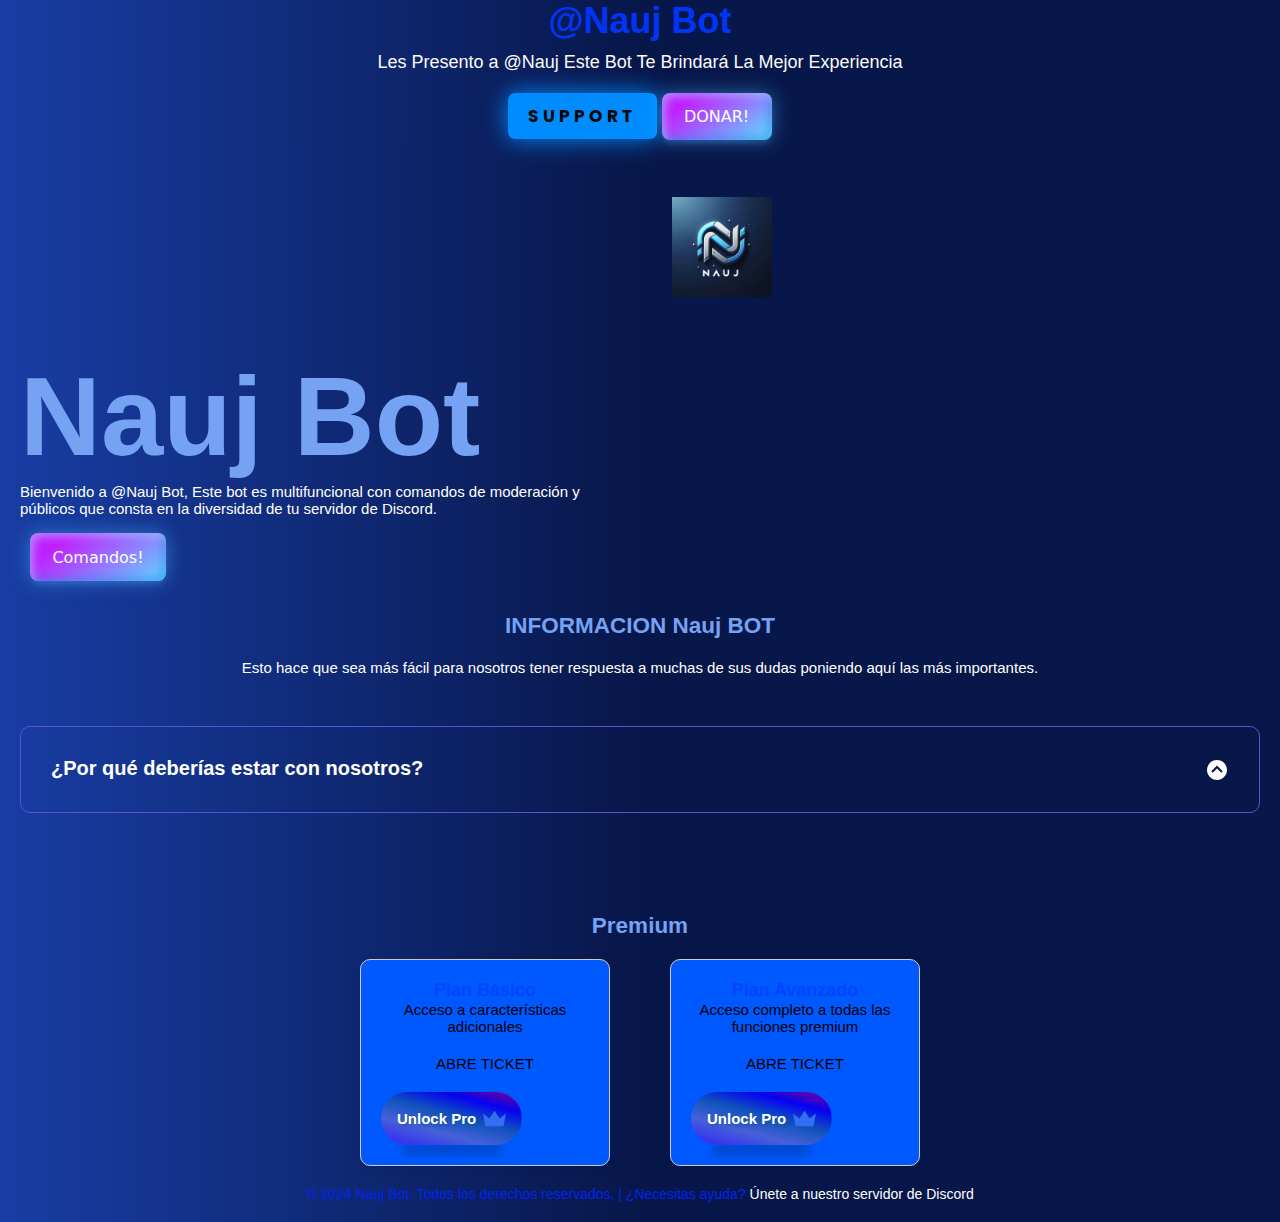
==== index.html @ e8edae22 "commit" ====
<!DOCTYPE html>
<html lang="en">
<head>
    <meta charset="UTF-8">
    <meta name="viewport" content="width=device-width, initial-scale=1.0">
    <img class="bot-image" src="https://cdn.discordapp.com/attachments/1206307375733022754/1234306136073834617/m_Nauj.png?ex=66362f6b&is=6634ddeb&hm=ac5b97fed97f56358a6853f7157d3fe33f40d7bfbd889aa537845b807b283cba&" alt="Nauj Bot">
    <link rel="stylesheet" href="style.css"> 
    <title>@Nauj Bot</title>
</head>
<body>
  
    <div class="container"> 
        <!-- Header -->
        <div class="header">
            <h1 class="bot-name">@Nauj Bot</h1>
            <p class="bot-description">Les Presento a @Nauj Este Bot Te Brindará La Mejor Experiencia</p>
            <button class="shadow__btn">
                <a href="https://discord.gg/wKWht8qajS" style="text-decoration: none; color: inherit;">Support</a>
            </button>
            <a class="btn-donate" href="https://www.paypal.me/juanechavarria219?">DONAR!</a>
            </button>
        </div>
        
        <!-- Home Section -->
        <section class="home container" id="home">
            <div class="swiper home-swiper">
                <div class="swiper-wrapper">
                    <section>
                        <div class="homecont grid">
                            <div class="homedata">
                                <h1 class="hometitle"><br /> <br />Nauj Bot</h1>
                                <p class="homedes">
                                    Bienvenido a @Nauj Bot, Este bot es multifuncional con comandos de moderación y públicos que consta en la diversidad de tu servidor de Discord.
                                </p>
                                <div class="homebut">
                                    <a href="comandos.html" class="btn-donate">Comandos!</a>
                                </div>
                            </div>
                            <div class="homegroup">
                                <img src="img/Nauj.png" alt="" class="homeimg" />
                            </div>
                        </div>
                    </section>
                </div>
            </div>
        </section>
        
        <!-- Questions Section -->
        <section class="questions container">
            <h2 class="subtitle">INFORMACION Nauj  BOT</h2>
            <p class="questions_paragraph">Esto hace que sea más fácil para nosotros tener respuesta a muchas de sus dudas poniendo aquí las más importantes.</p>
            <section class="questions_container">
                <article class="questions_padding">
                    <div class="questions_answer">
                        <h3 class="questions_title">¿Por qué deberías estar con nosotros?<span class="questions_arrow"><img src="./img/arrow.svg" class="questions_img"></span></h3>
                        <p class="questions_show">Podemos ayudarte en lo que pidas (si es programación), tenemos muchas personas en el servidor con las que puedes relacionarte y hacer tratos. </p>
                    </div>
                </article>
            </section>
        </section>
      </html>
<!-- Premium Section -->
<div class="premium-wrapper">
  <div class="premium-section">
      <h2>Premium</h2>
      <div class="plans">
          <div class="plan">
              <h3>Plan Básico</h3>
              <p>Acceso a características adicionales</p>
              <p>ABRE TICKET</p>
              <a href="https://www.patreon.com/NaujBot" class="button">
                Unlock Pro
                <svg xmlns="http://www.w3.org/2000/svg" viewBox="0 0 36 24">
                  <path d="m18 0 8 12 10-8-4 20H4L0 4l10 8 8-12z"></path>
                </svg>
              </a>
          </div>
          <div class="plan">
              <h3>Plan Avanzado</h3>
              <p>Acceso completo a todas las funciones premium</p>
              <p>ABRE TICKET</p>
              <a href="https://discord.com/channels/1225541497424707615/1225581672875950231" class="button">
                Unlock Pro
                <svg xmlns="http://www.w3.org/2000/svg" viewBox="0 0 36 24">
                  <path d="m18 0 8 12 10-8-4 20H4L0 4l10 8 8-12z"></path>
                </svg>
              </a>
          </div>

          </div>
      </div>
  </div>
</div>

        
        <!-- Footer -->
        <div class="footer">
            <p>&copy; 2024 Nauj Bot. Todos los derechos reservados. | ¿Necesitas ayuda? <a href="https://discord.gg/wKWht8qajS">Únete a nuestro servidor de Discord</a></p>
        </div>
    </div>

    <!-- JavaScript -->
    <script src="./js/embed.js"></script>
    <script src="./js/main.js"></script>
    <script src="./js/menu.js"></script>
    <script src="./js/questions.js"></script>
    <script src="./js/script.js"></script>
    <script src="./js/scrollreveal.min.js"></script>
    <script src="./js/slider.js" defer></script>
    <script src="./js/swiper-bundle.min.js" defer></script>
</body>
</html>
---- style.css ----
@import url("https://fonts.googleapis.com/css2?family=Poppins:wght@400;500;600;900&display=swap");

/*base*/
* {
  box-sizing: border-box;
  padding: 0;
  margin: 0;
}

html {
  scroll-behavior: smooth;
}

body {
  margin: 3.5rem 0 0 0;
  font-family: "Poppins", sans-serif;
  font-size: 0.938rem;
  background: linear-gradient(90deg, #183da4 0%, #08174a 50%);
  color: #fff;
}

h1,
h2,
h3,
h4 {
  color: #fff;
  font-weight: 600;
}

ul {
  list-style: none;
}

a {
  text-decoration: none;
}

img {
  max-width: 100%;
  height: auto;
}

button,
input {
  border: none;
  outline: none;
}

button {
  cursor: pointer;
  font-family: "Poppins", sans-serif;
  font-size: 0.938rem;
}

/*reutilisabes*/
.section {
  padding: 4.5rem 0 2rem;
}

.sectiontitle {
  font-size: 2.25rem !important;
  margin-bottom: 2rem;
  text-align: center;
}

.grid {
  display: grid;
}

.main {
  overflow: hidden;
}

/*header*/

.header {
  width: 100%;
  background: linear-gradient(90deg, #183da4 0%, #08174a 50%);
  position: fixed;
  top: 0;
  left: 0;
  z-index: 100;
}

.nav {
  height: 3.5rem;
  display: flex;
  justify-content: space-between;
  align-items: center;
}

.navL {
  display: flex;
  align-items: center;
  column-gap: 0.5rem;
  font-weight: 500;
}

.navL-img {
  width: 1.25rem;
}

.navLink,
.navL,
.navToggle,
.navclose {
  color: #fff;
}

.navToggle {
  font-size: 1.25rem;
  cursor: pointer;
}

@media (max-width: 767px) {
  .navM {
    position: fixed;
    width: 100%;
    background: #000c32;
    top: -150%;
    left: 0;
    padding: 3.5rem 0;
    transition: 0.4s;
    z-index: 100;
    border-radius: 0 0 1.5rem 1.5rem;
  }
}

.navclose {
  font-size: 1.8rem;
  position: absolute;
  top: 0.5rem;
  right: 0.7rem;
  cursor: pointer;
}

.navList {
  display: flex;
  flex-direction: column;
  align-items: center;
  row-gap: 1.5rem;
}

.navLink {
  text-transform: uppercase;
  font-weight: 900;
  transition: 0.4s;
}

.navLink:hover {
  color: #fff;
}

/* Show menu */
.show-menu {
  top: 0;
}

/* Change background header */
.scroll-header {
  background: #000c32;
}

/* Active link */
.active-link {
  position: relative;
}

.active-link::before {
  content: "";
  position: absolute;
  bottom: -0.75rem;
  left: 45%;
  width: 5px;
  height: 5px;
  background-color: #fff;
  border-radius: 50%;
}

/*HOME*/
.homecont {
  row-gap: 1rem;
}

.homegroup {
  display: grid;
  position: relative;
  padding-top: 2rem;
}
/*------------------------------------------------------------------------------------------------------------------*/
/* TITULO DE HOME */
.hometitle {
  font-size: 7rem;
  font-weight: 900;
  line-height: 90%;
  margin-bottom: 1rem;
}

.homedes {
  margin-bottom: 1rem;
}

.homebut {
  display: flex;
}

.homebut a {
  margin-left: 10px;
}

.swiper-pagination {
  position: initial;
  margin-top: 1rem;
}

.swiper-pagination-bullet {
  width: 5px;
  height: 5px;
  background-color: #fff;
  opacity: 1;
}

.swiper-pagination-horizontal.swiper-pagination-bullets
  .swiper-pagination-bullet {
  margin: 0 0.5rem;
}

.swiper-pagination-bullet-active {
  width: 1.5rem;
  height: 5px;
  border-radius: 0.5rem;
}

/*------------------------------------------------------------------------------------------------------------------*/

/*
███████╗ ██████╗  ██████╗ ████████╗███████╗██████╗ 
██╔════╝██╔═══██╗██╔═══██╗╚══██╔══╝██╔════╝██╔══██╗
█████╗  ██║   ██║██║   ██║   ██║   █████╗  ██████╔╝
██╔══╝  ██║   ██║██║   ██║   ██║   ██╔══╝  ██╔══██╗
██║     ╚██████╔╝╚██████╔╝   ██║   ███████╗██║  ██║
╚═╝      ╚═════╝  ╚═════╝    ╚═╝   ╚══════╝╚═╝  ╚═╝
                                                   
*/

.footer {
  position: relative;
  overflow: hidden;
}

.footercontainer {
  row-gap: 2rem;
}

.footerL {
  display: flex;
  align-items: center;
  column-gap: 0.5rem;
  margin-bottom: 1rem;
  font-weight: 500;
  color: #fff;
}

.footerL-img {
  width: 20px;
}

.footerdescription {
  margin-bottom: 2.5rem;
}

.footersocial {
  display: flex;
  column-gap: 0.75rem;
}

.footersocial-link {
  display: flex;
  text-align: center;
  column-gap: 0.75rem;
  display: inline-flex;
  background: #000c32;
  padding: 0.25rem;
  border-radius: 0.25rem;
  color: #fff;
  font-size: 1rem;
}

.footerimg {
  display: flex;
  text-align: center;
  column-gap: 0.7rem;
  display: inline-flex;
  background: #000c32;
  padding: 0.2rem;
  border-radius: 0.2rem;
  color: #fff;
  font-size: 1rem;
}

.footersocial-link:hover {
  background: #0557fc;
}

.footertitle {
  font-size: 1rem;
  margin-bottom: 1rem;
}

.footerlinks {
  display: grid;
  row-gap: 0.35rem;
}

.footerlink {
  font-size: 0.813rem;
  color: #fff;
  transition: 0.3s;
}

.footerlink:hover {
  color: #fff;
}

.footercopy {
  display: block;
  text-align: center;
  font-size: 0.75rem;
  margin-top: 4.5rem;
}

/*
███████╗ ██████╗██████╗  ██████╗ ██╗     ██╗         ██╗   ██╗██████╗ 
██╔════╝██╔════╝██╔══██╗██╔═══██╗██║     ██║         ██║   ██║██╔══██╗
███████╗██║     ██████╔╝██║   ██║██║     ██║         ██║   ██║██████╔╝
╚════██║██║     ██╔══██╗██║   ██║██║     ██║         ██║   ██║██╔═══╝ 
███████║╚██████╗██║  ██║╚██████╔╝███████╗███████╗    ╚██████╔╝██║     
╚══════╝ ╚═════╝╚═╝  ╚═╝ ╚═════╝ ╚══════╝╚══════╝     ╚═════╝ ╚═╝     
                                                                      
 */
.scrollup {
  position: fixed;
  background: #000c32;
  right: 1rem;
  bottom: -20%;
  display: inline-flex;
  padding: 0.3rem;
  border-radius: 0.25rem;
  z-index: 10;
  opacity: 0.8;
  transition: 0.4s;
}

.scrollupicon {
  font-size: 1.25rem;
  color: #fff;
}

.scrollup:hover {
  background: #000c32;
  opacity: 1;
}
/*------------------------------------------------------------------------------------------------------------------*/
/** 
████████╗███████╗███████╗████████╗██╗███╗   ███╗ ██████╗ ███╗   ██╗██╗   ██╗
╚══██╔══╝██╔════╝██╔════╝╚══██╔══╝██║████╗ ████║██╔═══██╗████╗  ██║╚██╗ ██╔╝
   ██║   █████╗  ███████╗   ██║   ██║██╔████╔██║██║   ██║██╔██╗ ██║ ╚████╔╝ 
   ██║   ██╔══╝  ╚════██║   ██║   ██║██║╚██╔╝██║██║   ██║██║╚██╗██║  ╚██╔╝  
   ██║   ███████╗███████║   ██║   ██║██║ ╚═╝ ██║╚██████╔╝██║ ╚████║   ██║   
   ╚═╝   ╚══════╝╚══════╝   ╚═╝   ╚═╝╚═╝     ╚═╝ ╚═════╝ ╚═╝  ╚═══╝   ╚═╝   
                                                                            
 **/

.testimony {
  gap: 5em;
  background: #183da4;
}

.testimony_container {
  display: grid;
  grid-template-columns: 50px 1fr 50px;
  gap: 1em;
  align-items: center;
}

.testimony_body {
  display: grid;
  grid-template-columns: 1fr max-content;
  justify-content: space-between;
  align-items: center;
  gap: 2em;
  grid-column: 2/3;
  grid-row: 1/2;
  opacity: 0;
  pointer-events: none;
}

.testimony_body--show {
  pointer-events: unset;
  opacity: 1;
  transition: opacity 1.5s ease-in-out;
}

.testimony_img {
  width: 250px;
  height: 250px;
  border-radius: 50%;
  object-fit: cover;
  object-position: 50% 30%;
}

.testimony_texts {
  max-width: 700px;
}

.testimony_course {
  background-color: royalblue;
  color: #fff;
  display: inline-block;
  padding: 5px;
}

.testimony_arrow {
  width: 90%;
  cursor: pointer;
}
/*------------------------------------------------------------------------------------------------------------------*/
/** 
 ██████╗ ██╗   ██╗███████╗███████╗████████╗██╗ ██████╗ ███╗   ██╗███████╗
██╔═══██╗██║   ██║██╔════╝██╔════╝╚══██╔══╝██║██╔═══██╗████╗  ██║██╔════╝
██║   ██║██║   ██║█████╗  ███████╗   ██║   ██║██║   ██║██╔██╗ ██║███████╗
██║▄▄ ██║██║   ██║██╔══╝  ╚════██║   ██║   ██║██║   ██║██║╚██╗██║╚════██║
╚██████╔╝╚██████╔╝███████╗███████║   ██║   ██║╚██████╔╝██║ ╚████║███████║
 ╚══▀▀═╝  ╚═════╝ ╚══════╝╚══════╝   ╚═╝   ╚═╝ ╚═════╝ ╚═╝  ╚═══╝╚══════╝
                                                                         
 **/

.questions {
  text-align: center;
}

.questions_container {
  display: grid;
  gap: 2em;
  padding-top: 50px;
  padding-bottom: 100px;
}

.questions_padding {
  padding: 0;
  transition: padding 0.3s;
  border: 1px solid #5454d4;
  border-radius: 10px;
}

.questions_padding--add {
  padding-bottom: 30px;
}

.questions_answer {
  padding: 0 30px 0;
  overflow: hidden;
}

.questions_title {
  display: flex;
  font-size: 20px;
  padding: 30px 0 30px;
  cursor: pointer;
  color: var(--color-title);
  justify-content: space-between;
}

.questions_arrow {
  border-radius: 50%;
  background-color: var(--color-title);
  width: 25px;
  height: 25px;
  display: flex;
  justify-content: center;
  align-items: center;
  align-self: flex-end;
  margin-left: 10px;
  transition: transform 0.3s;
}

.questions_arrow--rotate {
  transform: rotate(180deg);
}

.questions_show {
  text-align: left;
  height: 0;
  transition: height 0.3s;
}

.question_img {
  display: block;
}

.questions_copy {
  width: 60%;
  margin: 0 auto;
  margin-bottom: 30px;
}

/* Show Scroll Up*/
.show-scroll {
  bottom: 3rem;
}

/*scroll bar*/
::-webkit-scrollbar {
  width: 0.6rem;
  background: #413e3e;
}
::-webkit-scrollbar-thumb {
  background: #272525;
  border-radius: 0.5rem;
}
/*------------------------------------------------------------------------------------------------------------------*/
/* 
██████╗ ███████╗███████╗██████╗  ██████╗ ███╗   ██╗███████╗██╗██╗   ██╗███████╗
██╔══██╗██╔════╝██╔════╝██╔══██╗██╔═══██╗████╗  ██║██╔════╝██║██║   ██║██╔════╝
██████╔╝█████╗  ███████╗██████╔╝██║   ██║██╔██╗ ██║███████╗██║██║   ██║█████╗  
██╔══██╗██╔══╝  ╚════██║██╔═══╝ ██║   ██║██║╚██╗██║╚════██║██║╚██╗ ██╔╝██╔══╝  
██║  ██║███████╗███████║██║     ╚██████╔╝██║ ╚████║███████║██║ ╚████╔╝ ███████╗
╚═╝  ╚═╝╚══════╝╚══════╝╚═╝      ╚═════╝ ╚═╝  ╚═══╝╚══════╝╚═╝  ╚═══╝  ╚══════╝
                                                                               
*/

@media (max-width: 320px) {
  .container {
    margin-left: 1rem;
    margin-right: 1rem;
  }

  .homeimg {
    height: 200px;
  }
  .homebut {
    flex-direction: column;
    width: max-content;
    row-gap: 1rem;
  }
  .categorycontainer,
  .productcontainer {
    grid-template-columns: 0.8fr;
    justify-content: center;
  }
}

@media (min-width: 767px) {
  body {
    margin: 0;
  }
}

.homecont {
  padding: 8rem 0 2rem;
  grid-template-columns: repeat(2, 1fr);
  gap: 4rem;
}
.homeimg {
  height: 100px;
}

.swiper-pagination {
  margin-top: 2rem;
}

.categorycontainer {
  grid-template-columns: repeat(3, 200px);
  justify-content: center;
}
.aboutcontainer {
  grid-template-columns: repeat(2, 1fr);
  align-items: center;
}
.abouttitle,
.aboutdata {
  text-align: initial;
}
.aboutimg {
  width: 250px;
}

/*------------------------------------------------------------------------------------------------------------------*/

/* 
 ██████╗██╗   ██╗███████╗██████╗ ██████╗  ██████╗     ██████╗ ███████╗    ██╗      █████╗     ██████╗  █████╗  ██████╗ ██╗███╗   ██╗ █████╗     ██████╗ 
██╔════╝██║   ██║██╔════╝██╔══██╗██╔══██╗██╔═══██╗    ██╔══██╗██╔════╝    ██║     ██╔══██╗    ██╔══██╗██╔══██╗██╔════╝ ██║████╗  ██║██╔══██╗    ╚════██╗
██║     ██║   ██║█████╗  ██████╔╝██████╔╝██║   ██║    ██║  ██║█████╗      ██║     ███████║    ██████╔╝███████║██║  ███╗██║██╔██╗ ██║███████║     █████╔╝
██║     ██║   ██║██╔══╝  ██╔══██╗██╔═══╝ ██║   ██║    ██║  ██║██╔══╝      ██║     ██╔══██║    ██╔═══╝ ██╔══██║██║   ██║██║██║╚██╗██║██╔══██║    ██╔═══╝ 
╚██████╗╚██████╔╝███████╗██║  ██║██║     ╚██████╔╝    ██████╔╝███████╗    ███████╗██║  ██║    ██║     ██║  ██║╚██████╔╝██║██║ ╚████║██║  ██║    ███████╗
 ╚═════╝ ╚═════╝ ╚══════╝╚═╝  ╚═╝╚═╝      ╚═════╝     ╚═════╝ ╚══════╝    ╚══════╝╚═╝  ╚═╝    ╚═╝     ╚═╝  ╚═╝ ╚═════╝ ╚═╝╚═╝  ╚═══╝╚═╝  ╚═╝    ╚══════╝
                                                                                                                                                        
 */
body {
  font-family: Arial, sans-serif;
  background-color: #7d83f5bd;
  margin: 0;
  padding: 0;
}

.header {
  text-align: center;
  margin-bottom: 10px;
}

.content {
  margin-top: 10px;
}

h1,
h2 {
  color: #76a2f3;
}

ul {
  list-style-type: none;
  padding: 0;
}

li {
  margin-bottom: 5px;
}

.footer {
  text-align: center;
  margin-top: 20px;
  color: rgb(255, 255, 255);
  font-size: 14px;
}

.footer a {
  color: #fffdfd;
  text-decoration: none;
}

.footer a:hover {
  text-decoration: underline;
}

/*------------------------------------------------------------------------------------------------------------------*/

/* 
███████╗██╗          ██████╗██╗   ██╗███████╗██████╗ ██████╗  ██████╗     ██████╗ ███████╗    ██╗      █████╗     ██████╗  █████╗  ██████╗ ██╗███╗   ██╗ █████╗ 
██╔════╝██║         ██╔════╝██║   ██║██╔════╝██╔══██╗██╔══██╗██╔═══██╗    ██╔══██╗██╔════╝    ██║     ██╔══██╗    ██╔══██╗██╔══██╗██╔════╝ ██║████╗  ██║██╔══██╗
█████╗  ██║         ██║     ██║   ██║█████╗  ██████╔╝██████╔╝██║   ██║    ██║  ██║█████╗      ██║     ███████║    ██████╔╝███████║██║  ███╗██║██╔██╗ ██║███████║
██╔══╝  ██║         ██║     ██║   ██║██╔══╝  ██╔══██╗██╔═══╝ ██║   ██║    ██║  ██║██╔══╝      ██║     ██╔══██║    ██╔═══╝ ██╔══██║██║   ██║██║██║╚██╗██║██╔══██║
███████╗███████╗    ╚██████╗╚██████╔╝███████╗██║  ██║██║     ╚██████╔╝    ██████╔╝███████╗    ███████╗██║  ██║    ██║     ██║  ██║╚██████╔╝██║██║ ╚████║██║  ██║
╚══════╝╚══════╝     ╚═════╝ ╚═════╝ ╚══════╝╚═╝  ╚═╝╚═╝      ╚═════╝     ╚═════╝ ╚══════╝    ╚══════╝╚═╝  ╚═╝    ╚═╝     ╚═╝  ╚═╝ ╚═════╝ ╚═╝╚═╝  ╚═══╝╚═╝  ╚═╝
                                                                                                                                                                
 */

body {
  font-family: Arial, sans-serif;
  background-color: #a39f9f;
  margin: 0;
  padding: 0;
}

.header {
  text-align: center;
  margin-bottom: 20px;
}
.bot-name {
  color: #0035f7;
  font-size: 36px;
  margin-bottom: 10px;
}
.bot-description {
  color: rgb(250, 250, 250);
  font-size: 18px;
  margin-bottom: 20px;
}
.bot-image {
  display: block;
  margin: 0 auto;
  border-radius: 50%;
  box-shadow: 0 4px 8px rgb(38, 0, 255);
}
.features {
  background-color: rgb(199, 221, 241);
  border-radius: 8px;
  padding: 20px;
  box-shadow: 0 4px 8px rgba(0, 0, 0, 0.1);
  margin-top: 20px;
}
.feature {
  margin-bottom: 10px;
}
.feature h3 {
  color: #0059ff;
  text-decoration: none;
  font-size: 20px;
  margin-bottom: 10px;
}
.feature p {
  color: rgb(2, 2, 2);
}

.footer {
  text-align: center;
  margin-top: 20px;
  color: rgb(0, 36, 240);
  font-size: 14px;
}
.footer a {
  color: #fffefe;
  text-decoration: none;
}
.footer a:hover {
  text-decoration: underline;
}

/*------------------------------------------------------------------------------------------------------------------*/

/* 
 ██████╗ ██████╗ ███████╗ █████╗ ███████╗    ██████╗ ███████╗    ██████╗  ██████╗ ████████╗ ██████╗ ███╗   ██╗███████╗███████╗
██╔════╝██╔═══██╗██╔════╝██╔══██╗██╔════╝    ██╔══██╗██╔════╝    ██╔══██╗██╔═══██╗╚══██╔══╝██╔═══██╗████╗  ██║██╔════╝██╔════╝
██║     ██║   ██║███████╗███████║███████╗    ██║  ██║█████╗      ██████╔╝██║   ██║   ██║   ██║   ██║██╔██╗ ██║█████╗  ███████╗
██║     ██║   ██║╚════██║██╔══██║╚════██║    ██║  ██║██╔══╝      ██╔══██╗██║   ██║   ██║   ██║   ██║██║╚██╗██║██╔══╝  ╚════██║
╚██████╗╚██████╔╝███████║██║  ██║███████║    ██████╔╝███████╗    ██████╔╝╚██████╔╝   ██║   ╚██████╔╝██║ ╚████║███████╗███████║
 ╚═════╝ ╚═════╝ ╚══════╝╚═╝  ╚═╝╚══════╝    ╚═════╝ ╚══════╝    ╚═════╝  ╚═════╝    ╚═╝    ╚═════╝ ╚═╝  ╚═══╝╚══════╝╚══════╝
                                                                                                                              
 */
.shadow__btn {
  background-color: #0059ff;
  color: rgb(255, 255, 255);
  border: none;
  padding: 10px 20px;
  font-size: 16px;
  cursor: pointer;
  border-radius: 5px;
  transition: background-color 0.3s ease;
}
.shadow__btn:hover {
  background-color: #76a2f3;
}

.shadow__btn {
  padding: 10px 20px;
  border: none;
  font-size: 17px;
  color: rgb(7, 7, 7);
  border-radius: 7px;
  letter-spacing: 4px;
  font-weight: 700;
  text-transform: uppercase;
  transition: 0.5s;
  transition-property: box-shadow;
}

.shadow__btn {
  background: rgb(0, 140, 255);
  box-shadow: 0 0 25px rgb(0, 140, 255);
}

.shadow__btn:hover {
  box-shadow: 0 0 5px rgb(0, 140, 255), 0 0 25px rgb(0, 140, 255),
    0 0 50px rgb(0, 140, 255), 0 0 100px rgb(0, 140, 255);
}

.gg-pentagon-right {
  box-sizing: border-box;
  position: relative;
  display: block;
  transform: scale(var(--ggs, 1));
  width: 10px;
  height: 8px;
}

.gg-pentagon-right:before {
  height: 51%;
}

.gg-pentagon-right:after,
.gg-pentagon-right:before {
  content: " ";
  position: absolute;
  left: 0;
  width: 100%;
}

.gg-pentagon-right:before {
  top: -2px;
  border-top: 2px solid;
  border-right: 2px solid;
  border-left: 2px solid;
  transform: skewX(30deg);
}

.gg-pentagon-right:after {
  bottom: -2px;
  height: 50%;
  border-right: 2px solid;
  border-bottom: 2px solid;
  border-left: 2px solid;
  transform: skewX(-30deg);
}
.gg-bolt {
  box-sizing: border-box;
  position: relative;
  display: block;
  transform: scale(var(--ggs, 1));
  width: 6px;
  height: 21px;
}
.gg-bolt::after,
.gg-bolt::before {
  content: "";
  display: block;
  box-sizing: border-box;
  position: absolute;
  width: 0;
  height: 0;
  border-left: 3px solid transparent;
  border-right: 3px solid transparent;
  transform: rotate(30deg);
}
.gg-bolt::before {
  border-bottom: 12px solid;
  left: 0;
  top: 0;
}
.gg-bolt::after {
  border-top: 12px solid;
  right: 0;
  bottom: 0;
}

/* 
 ██████╗ ██████╗ ███████╗ █████╗ ███████╗    ███████╗██╗  ██╗████████╗██████╗  █████╗ ███████╗
██╔════╝██╔═══██╗██╔════╝██╔══██╗██╔════╝    ██╔════╝╚██╗██╔╝╚══██╔══╝██╔══██╗██╔══██╗██╔════╝
██║     ██║   ██║███████╗███████║███████╗    █████╗   ╚███╔╝    ██║   ██████╔╝███████║███████╗
██║     ██║   ██║╚════██║██╔══██║╚════██║    ██╔══╝   ██╔██╗    ██║   ██╔══██╗██╔══██║╚════██║
╚██████╗╚██████╔╝███████║██║  ██║███████║    ███████╗██╔╝ ██╗   ██║   ██║  ██║██║  ██║███████║
 ╚═════╝ ╚═════╝ ╚══════╝╚═╝  ╚═╝╚══════╝    ╚══════╝╚═╝  ╚═╝   ╚═╝   ╚═╝  ╚═╝╚═╝  ╚═╝╚══════╝
                                                                                              
 */

button:hover .button_top {
  /* Pull the button upwards when hovered */
  transform: translateY(-0.33em);
}

button:active .button_top {
  /* Push the button downwards when pressed */
  transform: translateY(0);
}

/* 
██████╗  ██████╗ ████████╗ ██████╗ ███╗   ██╗    ██████╗ ███████╗    ██████╗  ██████╗ ███╗   ██╗ █████╗ ██████╗ 
██╔══██╗██╔═══██╗╚══██╔══╝██╔═══██╗████╗  ██║    ██╔══██╗██╔════╝    ██╔══██╗██╔═══██╗████╗  ██║██╔══██╗██╔══██╗
██████╔╝██║   ██║   ██║   ██║   ██║██╔██╗ ██║    ██║  ██║█████╗      ██║  ██║██║   ██║██╔██╗ ██║███████║██████╔╝
██╔══██╗██║   ██║   ██║   ██║   ██║██║╚██╗██║    ██║  ██║██╔══╝      ██║  ██║██║   ██║██║╚██╗██║██╔══██║██╔══██╗
██████╔╝╚██████╔╝   ██║   ╚██████╔╝██║ ╚████║    ██████╔╝███████╗    ██████╔╝╚██████╔╝██║ ╚████║██║  ██║██║  ██║
╚═════╝  ╚═════╝    ╚═╝    ╚═════╝ ╚═╝  ╚═══╝    ╚═════╝ ╚══════╝    ╚═════╝  ╚═════╝ ╚═╝  ╚═══╝╚═╝  ╚═╝╚═╝  ╚═╝
                                                                                                                
 */

.btn-donate {
  --clr-font-main: hsla(0 0% 20% / 100);
  --btn-bg-1: hsla(194 100% 69% / 1);
  --btn-bg-2: rgb(192, 31, 255);
  --btn-bg-color: hsla(360 100% 100% / 1);
  --radii: 0.5em;
  cursor: pointer;
  padding: 0.9em 1.4em;
  min-width: 120px;
  min-height: 44px;
  font-size: var(--size, 1rem);
  font-family: "Segoe UI", system-ui, sans-serif;
  font-weight: 500;
  transition: 0.8s;
  background-size: 280% auto;
  background-image: linear-gradient(
    325deg,
    var(--btn-bg-2) 0%,
    var(--btn-bg-1) 55%,
    var(--btn-bg-2) 90%
  );
  border: none;
  border-radius: var(--radii);
  color: var(--btn-bg-color);
  box-shadow: 0px 0px 20px rgba(71, 184, 255, 0.5),
    0px 5px 5px -1px rgba(58, 125, 233, 0.25),
    inset 4px 4px 8px rgba(175, 230, 255, 0.5),
    inset -4px -4px 8px rgba(19, 95, 216, 0.35);
}

.btn-donate:hover {
  background-position: right top;
}

.btn-donate:is(:focus, :focus-visible, :active) {
  outline: none;
  box-shadow: 0 0 0 3px var(--btn-bg-color), 0 0 0 6px var(--btn-bg-2);
}

@media (prefers-reduced-motion: reduce) {
  .btn-donate {
    transition: linear;
  }
}

/***********************
*   
██████╗ ██████╗ ███████╗███╗   ███╗██╗██╗   ██╗███╗   ███╗    ███████╗███████╗ ██████╗████████╗██╗ ██████╗ ███╗   ██╗
██╔══██╗██╔══██╗██╔════╝████╗ ████║██║██║   ██║████╗ ████║    ██╔════╝██╔════╝██╔════╝╚══██╔══╝██║██╔═══██╗████╗  ██║
██████╔╝██████╔╝█████╗  ██╔████╔██║██║██║   ██║██╔████╔██║    ███████╗█████╗  ██║        ██║   ██║██║   ██║██╔██╗ ██║
██╔═══╝ ██╔══██╗██╔══╝  ██║╚██╔╝██║██║██║   ██║██║╚██╔╝██║    ╚════██║██╔══╝  ██║        ██║   ██║██║   ██║██║╚██╗██║
██║     ██║  ██║███████╗██║ ╚═╝ ██║██║╚██████╔╝██║ ╚═╝ ██║    ███████║███████╗╚██████╗   ██║   ██║╚██████╔╝██║ ╚████║
╚═╝     ╚═╝  ╚═╝╚══════╝╚═╝     ╚═╝╚═╝ ╚═════╝ ╚═╝     ╚═╝    ╚══════╝╚══════╝ ╚═════╝   ╚═╝   ╚═╝ ╚═════╝ ╚═╝  ╚═══╝
                                                                                                                     
    *
***********************/

.premium-section {
  text-align: center;
}

.plans {
  display: flex;
  justify-content: center;
  gap: 20px;
  margin-top: 20px;
}

.plan {
  border: 1px solid #ccc;
  margin: 0 20px; /* Espacio horizontal entre los planes */
  text-align: center; /* Alinea el contenido de los planes al centro */
  border-radius: 10px;
  padding: 20px;
  width: 250px;
  background-color: #0059ff;
  box-shadow: 0px 2px 10px rgba(0, 0, 0, 0.1);
  transition: transform 0.3s ease;
}

.plan:hover {
  transform: translateY(-5px);
}

.plan h3 {
  font-size: 1.2em;
  color: rgb(0, 68, 255);
}

.plan p {
  color: rgb(0, 0, 0);
  margin-bottom: 20px;
}

.subscribe-btn {
  background-color: #4caf50;
  color: white;
  padding: 10px 20px;
  border: none;
  border-radius: 5px;
  cursor: pointer;
  transition: background-color 0.3s ease, color 0.3s ease; /* Agregamos transición para el color del botón */
}

.subscribe-btn:hover {
  background-color: #45a049;
}

/* Estilos para resaltar el plan seleccionado */
.plan.selected {
  background-color: #007bff; /* Cambia el color de fondo */
  box-shadow: 0px 5px 15px rgba(0, 123, 255, 0.3); /* Añade una sombra más pronunciada */
}

.plan.selected h3 {
  color: #fff; /* Cambia el color del texto */
}

.plan.selected p {
  color: #f0f0f0; /* Cambia el color del texto */
}

.plan.selected .subscribe-btn {
  background-color: #0056b3; /* Cambia el color del botón */
  border: 1px solid #f0f0f0; /* Añade un borde blanco */
  color: #fff; /* Cambia el color del texto */
}

/*------------------------------------------------------------------------------------------------------------------*/

/* 
 ██████╗ ████████╗██████╗  ██████╗ ███████╗
██╔═══██╗╚══██╔══╝██╔══██╗██╔═══██╗██╔════╝
██║   ██║   ██║   ██████╔╝██║   ██║███████╗
██║   ██║   ██║   ██╔══██╗██║   ██║╚════██║
╚██████╔╝   ██║   ██║  ██║╚██████╔╝███████║
 ╚═════╝    ╚═╝   ╚═╝  ╚═╝ ╚═════╝ ╚══════╝
                                           
 */

.reward-btn {
  width: 120px;
  height: 40px;
  background-color: #101218;
  display: flex;
  align-items: center;
  justify-content: center;
  border: none;
  border-radius: 8px;
  cursor: pointer;
  transition: all 0.3s;
}
.IconContainer {
  width: 40px;
  height: 40px;
  display: flex;
  flex-direction: column;
  align-items: center;
  justify-content: center;
  position: relative;
}
.IconContainer svg {
  width: 40%;
  z-index: 3;
}
.box-top {
  transition: all 0.3s;
}
.text {
  width: 70px;
  height: 100%;
  font-size: 13px;
  color: #6a8ef6;
  display: flex;
  align-items: center;
  justify-content: flex-start;
  font-weight: 600;
}
.reward-btn:hover .IconContainer .box-top {
  transform: translateY(-5px);
}
.reward-btn:hover {
  background-color: #202531;
}
.reward-btn:hover .coin {
  transform: translateY(-5px);
  transition-delay: 0.2s;
}
.coin {
  width: 25%;
  height: 25%;
  background-color: #e4d61a;
  position: absolute;
  border-radius: 50%;
  transition: all 0.3s;
  z-index: 1;
  border: 2px solid #ffe956;
  margin-top: 4px;
}

#navbody {
  width: 100px;
  height: 60px;
  background-color: rgb(0, 68, 255);
  border-radius: 40px;
  box-shadow: 0px 10px 15px rgba(0, 0, 0, 0.041);
  align-items: center;
  justify-content: center;
  display: flex;
}

.ul {
  list-style: none;
  width: 100%;
  background-color: transparent;
  display: flex;
  justify-content: space-between;
  margin-top: 5px;
}

.ul .li {
  display: inline-block;
}

.radio {
  display: none;
}

.svg {
  width: 70px;
  height: 70px;
  opacity: 80%;
  cursor: pointer;
  padding: 13px 20px;
  transition: 0.2s;
}

.ul .li .svg:hover {
  transition: 0.1s;
  color: rgb(5, 5, 5);
  position: relative;
  margin-top: -4px;
  opacity: 100%;
}

.radio:checked + label .li .svg {
  color: rgb(235, 40, 176);
  fill-rule: evenodd;
}

/*------------------------------------------------------------------------------------------------------------------*/

/* 
██╗   ██╗███╗   ██╗██╗      ██████╗  ██████╗██╗  ██╗    ██████╗ ██████╗  ██████╗     ██████╗  ██████╗ ████████╗ ██████╗ ███╗   ██╗
██║   ██║████╗  ██║██║     ██╔═══██╗██╔════╝██║ ██╔╝    ██╔══██╗██╔══██╗██╔═══██╗    ██╔══██╗██╔═══██╗╚══██╔══╝██╔═══██╗████╗  ██║
██║   ██║██╔██╗ ██║██║     ██║   ██║██║     █████╔╝     ██████╔╝██████╔╝██║   ██║    ██████╔╝██║   ██║   ██║   ██║   ██║██╔██╗ ██║
██║   ██║██║╚██╗██║██║     ██║   ██║██║     ██╔═██╗     ██╔═══╝ ██╔══██╗██║   ██║    ██╔══██╗██║   ██║   ██║   ██║   ██║██║╚██╗██║
╚██████╔╝██║ ╚████║███████╗╚██████╔╝╚██████╗██║  ██╗    ██║     ██║  ██║╚██████╔╝    ██████╔╝╚██████╔╝   ██║   ╚██████╔╝██║ ╚████║
 ╚═════╝ ╚═╝  ╚═══╝╚══════╝ ╚═════╝  ╚═════╝╚═╝  ╚═╝    ╚═╝     ╚═╝  ╚═╝ ╚═════╝     ╚═════╝  ╚═════╝    ╚═╝    ╚═════╝ ╚═╝  ╚═══╝
                                                                                                                                  
*/
.button {
  width: fit-content;
  display: flex;
  align-items: left; /* Alinea los elementos verticalmente */
  justify-content: left;
  padding: 1.2em 1rem;
  cursor: pointer;
  gap: 0.4rem;
  font-weight: bold;
  border-radius: 30px;
  text-shadow: 2px 2px 3px rgba(0, 82, 136, 0.5);
  background: linear-gradient(
      15deg,
      #5f9fe9,
      #31acff,
      #3f70cc,
      #3d88de,
      #3633f0,
      #4661d8,
      #1351afd2,
      #0602f1,
      #880088
    )
    no-repeat;
  background-size: 300%;
  color: #fff;
  border: none;
  background-position: right center;
  box-shadow: 0 30px 10px -20px rgba(0, 0, 0, 0.2);
  transition: background 0.3s ease;
}

.button:hover {
  background-size: 320%;
  background-position: left center;
}

.button:hover svg {
  fill: #fff;
}

.button svg {
  width: 23px;
  fill: #336ff0;
  transition: 0.3s ease;
}

/*------------------------------------------------------------------------------------------------------------------*/

/* 
███╗   ██╗ ██████╗      █████╗ ██╗     ██╗      ██████╗ ██╗    ██╗███████╗██████╗ 
████╗  ██║██╔═══██╗    ██╔══██╗██║     ██║     ██╔═══██╗██║    ██║██╔════╝██╔══██╗
██╔██╗ ██║██║   ██║    ███████║██║     ██║     ██║   ██║██║ █╗ ██║█████╗  ██║  ██║
██║╚██╗██║██║   ██║    ██╔══██║██║     ██║     ██║   ██║██║███╗██║██╔══╝  ██║  ██║
██║ ╚████║╚██████╔╝    ██║  ██║███████╗███████╗╚██████╔╝╚███╔███╔╝███████╗██████╔╝
╚═╝  ╚═══╝ ╚═════╝     ╚═╝  ╚═╝╚══════╝╚══════╝ ╚═════╝  ╚══╝╚══╝ ╚══════╝╚═════╝ 
                                                                                  
 */
.button-allow {
  position: relative;
  display: flex;
  align-items: center;
  justify-content: center;
  gap: 5px;
  padding: 15px 20px;
  background-color: #212121;
  border: none;
  font: inherit;
  color: #e8e8e8;
  font-size: 20px;
  font-weight: 600;
  border-radius: 50px;
  cursor: not-allowed;
  overflow: hidden;
  transition: all 0.3s ease cubic-bezier(0.23, 1, 0.32, 1);
}

.button-allow span {
  position: relative;
  z-index: 2;
  display: flex;
  align-items: center;
}

.button-allow::before {
  position: absolute;
  content: "";
  width: 100%;
  height: 100%;
  translate: 0 105%;
  background-color: #f53844;
  transition: all 0.3s cubic-bezier(0.23, 1, 0.32, 1);
}

.button-allow svg {
  width: 32px;
  height: 32px;
  fill: #f53844;
  transition: all 0.3s cubic-bezier(0.23, 1, 0.32, 1);
}

.button-allow:hover {
  animation: shake 0.2s linear 1;
}

.button-allow:hover::before {
  translate: 0 0;
}

.button-allow:hover svg {
  fill: #e8e8e8;
}

@keyframes shake {
  0% {
    rotate: 0deg;
  }

  33% {
    rotate: 10deg;
  }

  66% {
    rotate: -10deg;
  }

  100% {
    rotate: 10deg;
  }
}
/*------------------------------------------------------------------------------------------------------------------*/

/* 
██████╗  █████╗ ███╗   ██╗     ██████╗███████╗███████╗
██╔══██╗██╔══██╗████╗  ██║    ██╔════╝██╔════╝██╔════╝
██████╔╝███████║██╔██╗ ██║    ██║     ███████╗███████╗
██╔══██╗██╔══██║██║╚██╗██║    ██║     ╚════██║╚════██║
██████╔╝██║  ██║██║ ╚████║    ╚██████╗███████║███████║
╚═════╝ ╚═╝  ╚═╝╚═╝  ╚═══╝     ╚═════╝╚══════╝╚══════╝
                                                      
 */

/* Resetear estilos por defecto */
.baneado-html-reset html,
.baneado-html-reset body,
.baneado-html-reset h1,
.baneado-html-reset p {
  margin: 0;
  padding: 0;
}

.baneado-html-reset body {
  font-family: Arial, sans-serif;
  background-color: #f4f4f4;
  text-align: center;
  padding: 20px;
}

.baneado-html-reset h1 {
  color: #ff0000;
  margin-bottom: 20px;
}

.baneado-html-reset p {
  color: #333333;
  font-size: 18px;
  line-height: 1.6;
  margin-bottom: 20px;
}

/* Estilo para el enlace */
.baneado-html-reset a {
  color: #0066cc;
  text-decoration: none;
}

.baneado-html-reset a:hover {
  text-decoration: underline;
}

/*------------------------------------------------------------------------------------------------------------------*/

/* 
███████╗███╗   ██╗███████╗██████╗     ███████╗███╗   ███╗██████╗ ███████╗██████╗ 
██╔════╝████╗  ██║██╔════╝██╔══██╗    ██╔════╝████╗ ████║██╔══██╗██╔════╝██╔══██╗
███████╗██╔██╗ ██║█████╗  ██║  ██║    █████╗  ██╔████╔██║██████╔╝█████╗  ██║  ██║
╚════██║██║╚██╗██║██╔══╝  ██║  ██║    ██╔══╝  ██║╚██╔╝██║██╔══██╗██╔══╝  ██║  ██║
███████║██║ ╚████║███████╗██████╔╝    ███████╗██║ ╚═╝ ██║██████╔╝███████╗██████╔╝
╚══════╝╚═╝  ╚═══╝╚══════╝╚═════╝     ╚══════╝╚═╝     ╚═╝╚═════╝ ╚══════╝╚═════╝ 
                                                                                 
 */
body {
  font-family: Arial, sans-serif;
  margin: 0;
  padding: 20px;
}

h2 {
  margin-bottom: 20px;
}

form {
  max-width: 600px;
  margin: 0 auto;
}

label {
  display: block;
  margin-bottom: 5px;
}

input[type="text"],
textarea {
  width: 100%;
  padding: 8px;
  margin-bottom: 10px;
  border: 1px solid rgb(253, 253, 253);
  border-radius: 4px;
  box-sizing: border-box;
}

button {
  background-color: #4caf50;
  color: rgb(243, 243, 243);
  padding: 10px 20px;
  border: none;
  border-radius: 4px;
  cursor: pointer;
}

button:hover {
  background-color: #45a049;
}

button[type="submit"] {
  width: auto;
}

.alert {
  padding: 15px;
  margin-bottom: 20px;
  border-radius: 4px;
}

.alert-success {
  background-color: #dff0d8;
  color: #3c763d;
  border: 1px solid #d6e9c6;
}

.alert-error {
  background-color: #f2dede;
  color: #a94442;
  border: 1px solid #ebccd1;
}
/*------------------------------------------------------------------------------------------------------------------*/

/*  
██████╗ ██╗███████╗ ██████╗ ██████╗ ██████╗ ██████╗     ██╗  ██╗████████╗███╗   ███╗██╗     
██╔══██╗██║██╔════╝██╔════╝██╔═══██╗██╔══██╗██╔══██╗    ██║  ██║╚══██╔══╝████╗ ████║██║     
██║  ██║██║███████╗██║     ██║   ██║██████╔╝██║  ██║    ███████║   ██║   ██╔████╔██║██║     
██║  ██║██║╚════██║██║     ██║   ██║██╔══██╗██║  ██║    ██╔══██║   ██║   ██║╚██╔╝██║██║     
██████╔╝██║███████║╚██████╗╚██████╔╝██║  ██║██████╔╝    ██║  ██║   ██║   ██║ ╚═╝ ██║███████╗
╚═════╝ ╚═╝╚══════╝ ╚═════╝ ╚═════╝ ╚═╝  ╚═╝╚═════╝     ╚═╝  ╚═╝   ╚═╝   ╚═╝     ╚═╝╚══════╝
                                                                                            
*/

/* Estilos para la notificación */
.embed {
  position: fixed;
  bottom: 20px;
  right: 20px;
  background-color: #0184ff;
  color: rgb(255, 255, 255);
  padding: 20px;
  border-radius: 5px;
  box-shadow: 0 0 10px rgba(6, 31, 255, 0.3);
  display: none; /* Ocultar por defecto */
  max-width: 300px; /* Ajusta este valor según tus preferencias */
}
.embed img {
  max-width: 50%; /* Ajusta el ancho máximo de la imagen al ancho del contenedor */
  height: auto; /* Mantiene la relación de aspecto original de la imagen */
}

.mensaje_not {
  font-family: "Noto Sans", sans-serif;
  font-size: 18px;
  font-weight: bold;
  margin-bottom: 10px;
}

/* Estilos para el formulario de inicio de sesión */
#loginForm {
  position: fixed;
  top: 50%;
  left: 50%;
  transform: translate(-50%, -50%);
  background-color: #0035f7;
  padding: 20px;
  border-radius: 5px;
  box-shadow: 0 0 10px rgba(0, 0, 0, 0.3);
}

#loginForm input[type="text"],
#loginForm input[type="password"] {
  width: 100%;
  padding: 10px;
  margin-bottom: 10px;
  border-radius: 5px;
  border: 1px solid #ccc;
  box-sizing: border-box;
}

#loginForm button {
  width: 100%;
  padding: 10px;
  background-color: #0505058e;
  color: #fefeff;
  border: none;
  border-radius: 5px;
  cursor: pointer;
}

/* Estilos para el formulario de envío de mensaje */
#messageForm {
  display: none;
  position: fixed;
  top: 50%;
  left: 50%;
  transform: translate(-50%, -50%);
  background-color: #0035f7;
  padding: 20px;
  border-radius: 5px;
  box-shadow: 0 0 10px rgba(245, 0, 0, 0.3);
}

#messageForm input[type="text"],
#messageForm textarea {
  width: 100%;
  padding: 10px;
  margin-bottom: 10px;
  border-radius: 5px;
  border: 1px solid #ccc;
  box-sizing: border-box;
}

#messageForm button {
  width: 100%;
  padding: 10px;
  background-color: #030303;
  color: #fff;
  border: none;
  border-radius: 5px;
  cursor: pointer;
}

/* 
 ██████╗███████╗███████╗    ██████╗ ███████╗     ██████╗ ██████╗  ██████╗██╗ ██████╗ ███╗   ██╗███████╗███████╗
██╔════╝██╔════╝██╔════╝    ██╔══██╗██╔════╝    ██╔═══██╗██╔══██╗██╔════╝██║██╔═══██╗████╗  ██║██╔════╝██╔════╝
██║     ███████╗███████╗    ██║  ██║█████╗      ██║   ██║██████╔╝██║     ██║██║   ██║██╔██╗ ██║█████╗  ███████╗
██║     ╚════██║╚════██║    ██║  ██║██╔══╝      ██║   ██║██╔═══╝ ██║     ██║██║   ██║██║╚██╗██║██╔══╝  ╚════██║
╚██████╗███████║███████║    ██████╔╝███████╗    ╚██████╔╝██║     ╚██████╗██║╚██████╔╝██║ ╚████║███████╗███████║
 ╚═════╝╚══════╝╚══════╝    ╚═════╝ ╚══════╝     ╚═════╝ ╚═╝      ╚═════╝╚═╝ ╚═════╝ ╚═╝  ╚═══╝╚══════╝╚══════╝
                                                                                                               
 */
.radio-input input {
  display: none;
}

.radio-input {
  --container_width: 700px;
  position: relative;
  display: flex;
  align-items: center;
  justify-content: center; /* Esto centra horizontalmente los elementos */
  border-radius: 10px;
  background-color: rgb(0, 140, 255);
  color: #fdfdfd;
  width: var(--container_width);
  overflow: hidden;
  border: 4px solid rgba(53, 52, 52, 0.226);
}

.radio-input label {
  width: calc(
    50% - 10px
  ); /* Se ajusta para centrar los botones y agregar un pequeño espacio entre ellos */
  padding: 10px;
  cursor: pointer;
  display: flex;
  justify-content: center;
  align-items: center;
  z-index: 1;
  font-weight: 600;
  letter-spacing: -1px;
  font-size: 14px;
}

.selection {
  display: none;
  position: absolute;
  height: 100%;
  width: calc(var(--container_width) / 2); /* Se ajusta para dos opciones */
  z-index: 0;
  left: 0;
  top: 0;
  transition: 0.15s ease;
}

.radio-input label:has(input:checked) {
  color: rgb(255, 0, 0);
}

.radio-input label:has(input:checked) ~ .selection {
  background-color: rgb(11 117 223);
  display: inline-block;
}

.radio-input label:nth-child(1):has(input:checked) ~ .selection {
  transform: translateX(
    0
  ); /* Se ajusta la posición del primer elemento seleccionado */
}

.radio-input label:nth-child(2):has(input:checked) ~ .selection {
  transform: translateX(
    calc(var(--container_width) * 1 / 2)
  ); /* Se ajusta la posición del segundo elemento seleccionado */
}
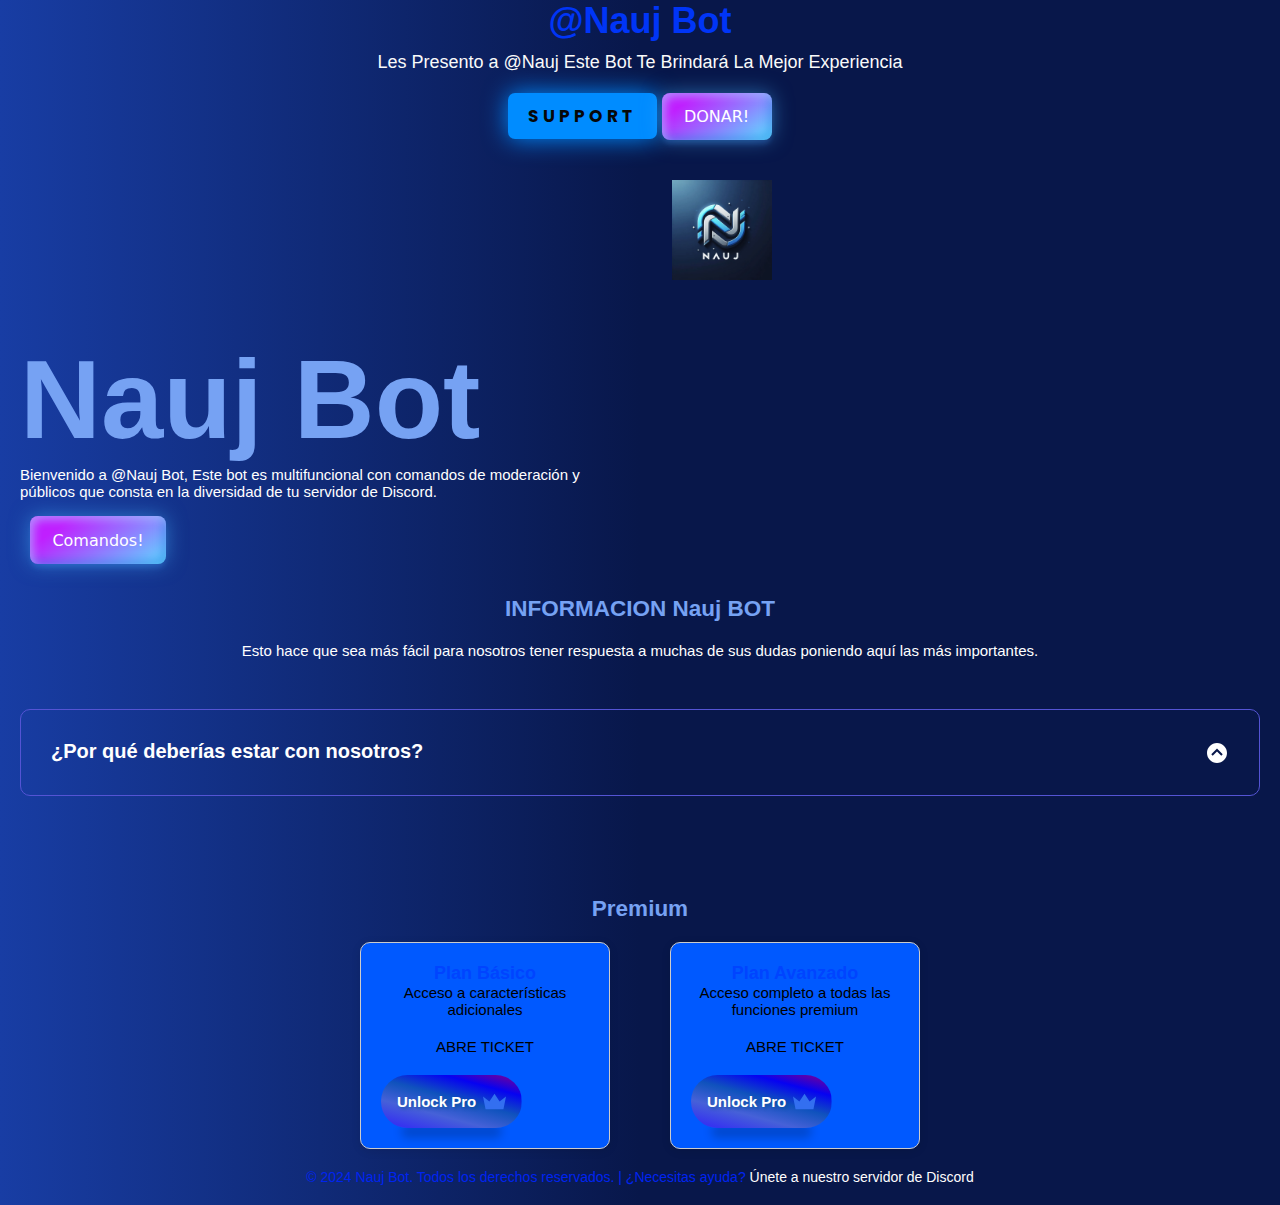
==== commit 2a48fab9: "commit" ====
--- a/index.html
+++ b/index.html
@@ -3,8 +3,8 @@
 <head>
     <meta charset="UTF-8">
     <meta name="viewport" content="width=device-width, initial-scale=1.0">
-    <img class="bot-image" src="https://cdn.discordapp.com/attachments/1206307375733022754/1234306136073834617/m_Nauj.png?ex=66362f6b&is=6634ddeb&hm=ac5b97fed97f56358a6853f7157d3fe33f40d7bfbd889aa537845b807b283cba&" alt="Nauj Bot">
-    <link rel="stylesheet" href="style.css"> 
+    <link rel="stylesheet" href="style.css">
+    <link rel="icon" href="naujfavicon.png" />
     <title>@Nauj Bot</title>
 </head>
 <body>
